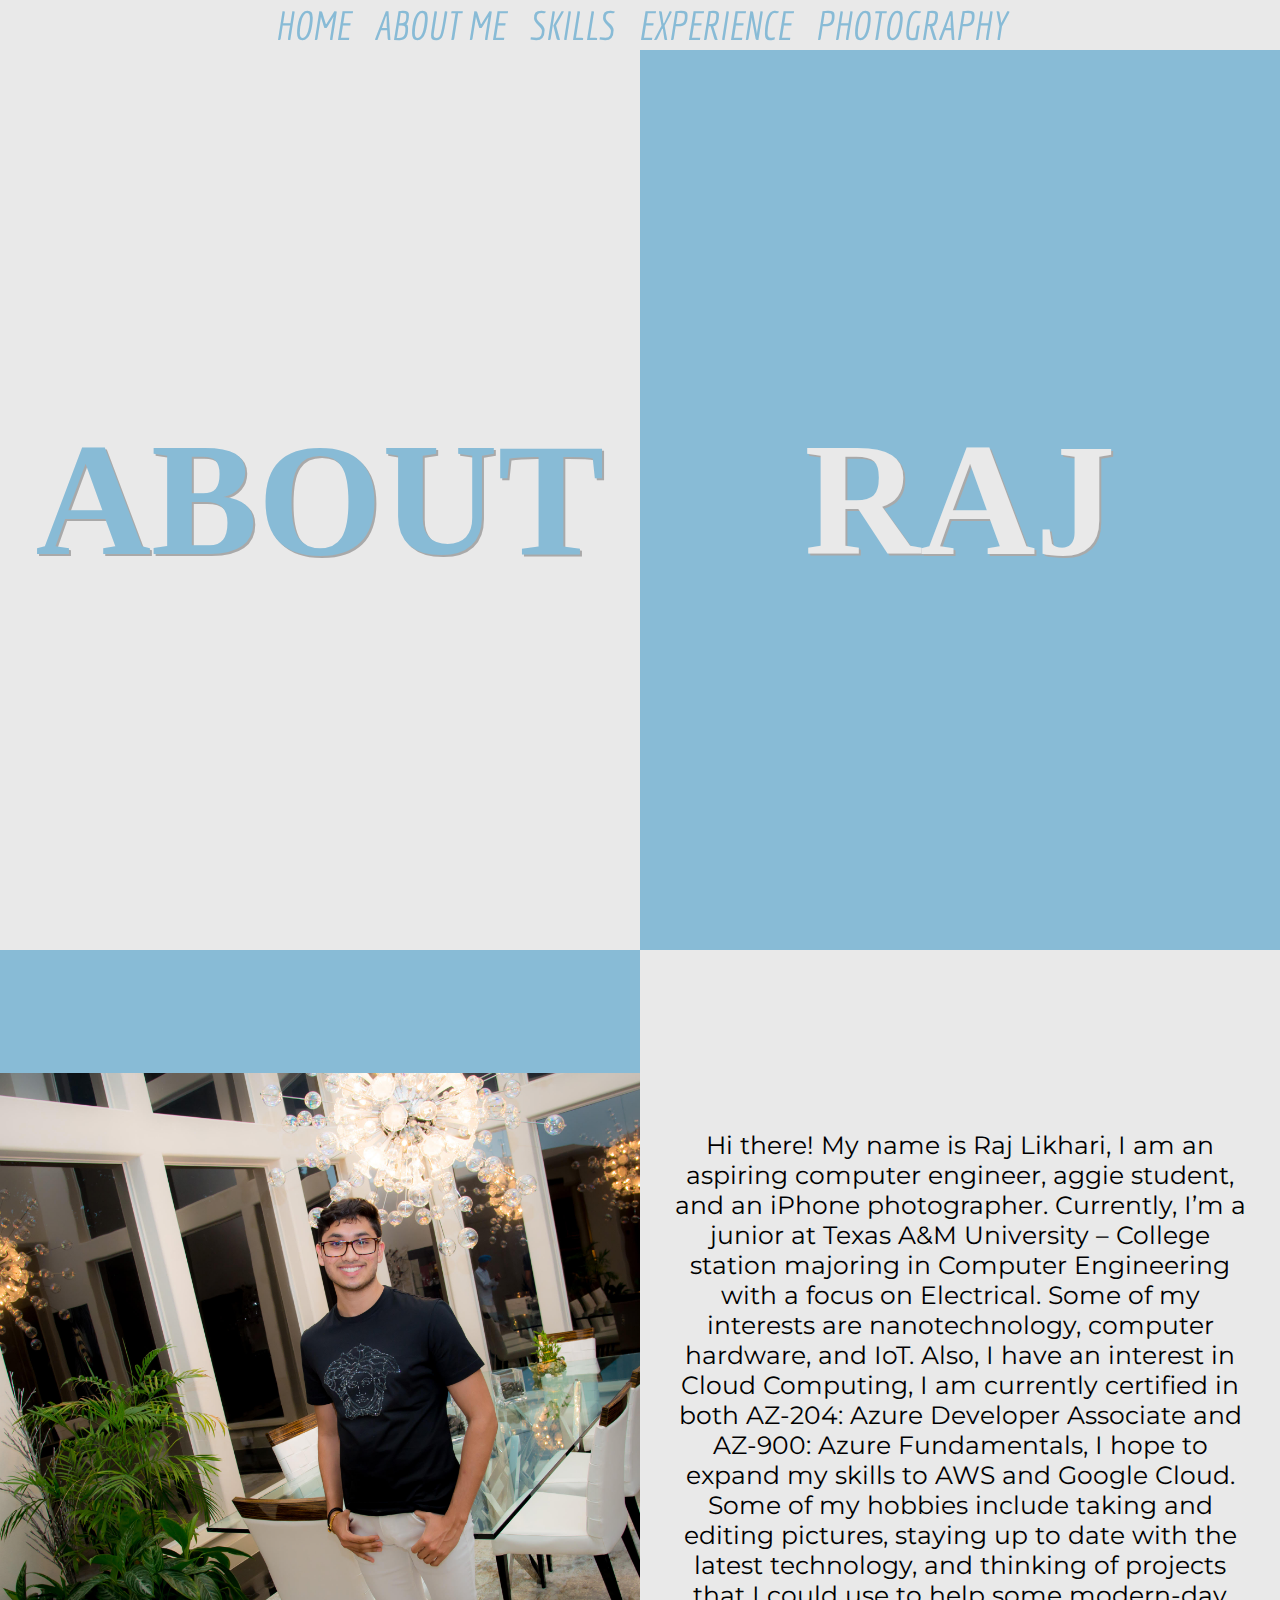
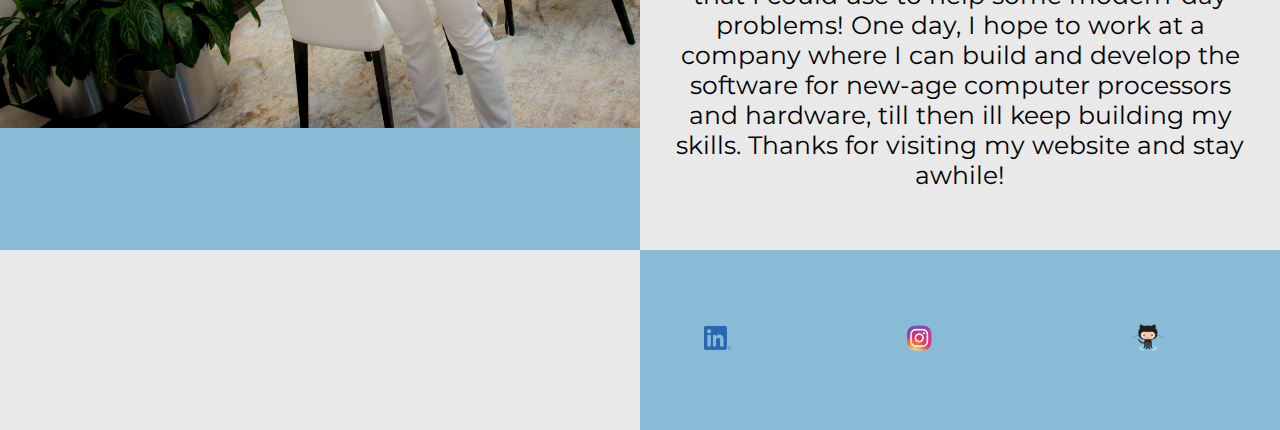
==== About-Me.html @ d7bf0735 "Inital Commit" ====
<!DOCTYPE html>
<head>
    <link href="./About-Me.css" type="text/css" rel="stylesheet">
    <link rel="preconnect" href="https://fonts.gstatic.com">
	<link href="https://fonts.googleapis.com/css2?family=Economica&display=swap" rel="stylesheet">
	<link href="https://fonts.googleapis.com/css2?family=Montserrat&display=swap" rel="stylesheet">
	<link rel="icon" href="./Images/favicon_io/favicon.ico">
	<link rel="stylesheet" href="https://unpkg.com/aos@next/dist/aos.css" />
	<meta charset="utf-8"/>
	<title>About Raj Likhari</title>
</head>


<!--This is the flipping menu bar-->
<ul class="block-menu">
	<li><a href="./index.html" class="three-d">
		HOME
		<span aria-hidden="true" class="three-d-box">
			<span class="front">HOME</span>
			<span class="back">HOME</span>
		</span>
	</a></li>
	<li><a href="./About-Me.html" class="three-d">
		ABOUT ME
		<span aria-hidden="true" class="three-d-box">
			<span class="front">ABOUT ME</span>
			<span class="back">ABOUT ME</span>
		</span>
	</a></li>
	<li><a href="./Skills.html" class="three-d">
		SKILLS
		<span aria-hidden="true" class="three-d-box">
			<span class="front">SKILLS</span>
			<span class="back">SKILLS</span>
		</span>
	</a></li>
	<li><a href="./Exp.html" class="three-d">
		EXPERIENCE
		<span aria-hidden="true" class="three-d-box">
			<span class="front">EXPERIENCE</span>
			<span class="back">EXPERIENCE</span>
		</span>
    </a></li>
    <li><a href="./Photo.html" class="three-d">
		PHOTOGRAPHY
		<span aria-hidden="true" class="three-d-box">
			<span class="front">PHOTOGRAPHY</span>
			<span class="back">PHOTOGRAPHY</span>
		</span>
	</a></li>
</ul>
<body>
	<script src="https://unpkg.com/aos@next/dist/aos.js"></script>
	<script>
	  AOS.init();
	  setTimeout(function () { AOS.init(); }, 1000);
	  </script>
<!--Grid Creation-->
<div class="aboutme-container">
	<div class="page1">
	<!--Header-->
		<div class="intro-container">
			<div class="left-container">
				<h1>ABOUT</h1>
			</div>
			<div class="right-container">
				<h1>RAJ</h1>
			</div>
		</div>
	</div>
	<div class="page2">
	<!--About Me Section-->
		<div class="content-container">
			<div class="left-content-container">
				<img class="aboutmeslides" src="Images/RajL.jpg">
				<img class="aboutmeslides" src="Images/MnD.jpg">
				<img class="aboutmeslides" src="Images/RajnVaish.jpg">
			</div>
			<div class="right-content-container">
				<ul>
					<li data-aos="fade-left" id="right-content-header">About Me<li>				
					<li id="right-content-body">Hi there! My name is Raj Likhari, I am an aspiring computer engineer, aggie student, and an iPhone photographer. Currently, I’m a junior at Texas A&M University – College station majoring in Computer Engineering with a focus on Electrical. Some of my interests are nanotechnology, computer hardware, and IoT. Also, I have an interest in Cloud Computing, I am currently certified in both AZ-204: Azure Developer Associate and AZ-900: Azure Fundamentals, I hope to expand my skills to AWS and Google Cloud. Some of my hobbies include taking and editing pictures, staying up to date with the latest technology, and thinking of projects that I could use to help some modern-day problems! One day, I hope to work at a company where I can build and develop the software for new-age computer processors and hardware, till then ill keep building my skills. Thanks for visiting my website and stay awhile!</li>
				</ul>
			</div>
		</div>
	</div>
	<div class="page3">
		<div class="contact-container">
			<div class="left-contact-container">
				<h2 data-aos="fade-right" id="left-contact-header">Lets Connect!</h2>
			</div>
			<div class="right-contact-container">
				<a href="https://www.linkedin.com/in/rajlikhari"><img class="left-contact-png" src="./Images/linked.png"></a>
				<a href="https://www.instagram.com/sikhmemephotography/"><img class="left-contact-png" src="./Images/insta.png"></a>
				<a href="https://github.com/SikhMeme"><img class="left-contact-png" src="./Images/Octocat.png"></a>
			</div>
		</div>
	</div>
</div>
</body>

<!--Code to Run Images-->
<script>
    var slideIndex = 0;
        imageslider();

        function imageslider() {
            var i;
            var x = document.getElementsByClassName("aboutmeslides");
            for (i = 0; i < x.length; i++) {
            x[i].style.display = "none";
         }
        slideIndex++;
        if (slideIndex > x.length) {slideIndex = 1}
        x[slideIndex-1].style.display = "block";
        setTimeout(imageslider, 3000); // Change image every 4 seconds    
    }
    </script>
---- About-Me.css ----
*{
    margin: 0;
    padding: 0;
	box-sizing: border-box;
	scroll-behavior: smooth;
}

/*First Page*/
.aboutme-container{
	display: grid;
	grid-template-columns: 100%;
	grid-template-rows: repeat(2, 100vh) 20vh;
	height: 220vh;
	width: 100%;
}

.intro-container{
	display: flex;
	background-color: #eee;
	width: 100%;
	height: 100vh;
	position: absolute;
	justify-content: start;
	align-items: center;
}

.left-container{
	display: flex;
	width: 50%;
	height: 100%;
	background-color: #E9E9E9;
	justify-content: center;
	align-items: center;
	font-size: 80px;
	color: #88BBD6;
	text-shadow: 2px 2px #A9A9A9;
	
	
}

.right-container{
	display:flex;
	width: 50%;
	height: 100%;
	background-color:   #88BBD6;
	justify-content: center;
	align-items: center;
	font-size: 80px;
	color: #E9E9E9;
	text-shadow: 2px 2px #A9A9A9;
	
}

@media only screen and (max-width: 1000px){
	.left-container, .right-container{
		font-size: 40px;
	}	
}
@media only screen and (max-height: 700px){
	.left-container, .right-container{
		font-size: 30px;
	}	
}

/*Second Page*/
.content-container{
	display: flex;
	height: 100%;
	width: 100%;
	background-color: #eee;
	overflow: hidden;

}

.left-content-container{
	display: flex;
	height: 100%;
	width: 50%;
	background-color: #88BBd6;
	justify-content: center;
	align-items: center;
	
}

.left-content-container img{
	height: 90%;
	width: 90%;
	padding: 10px;
}

@media only screen and (max-width: 2000px){
	.left-content-container img{
		height: auto;
		width: 90%;
		padding: 10px;
	}
}

@media only screen and (max-height: 1500px){
	.left-content-container img{
		height: 75%;
		width: auto;
		padding-left: 10px;
	}
}


.right-content-container{
	display: flex;
	height: 100%;
	width: 50%;
	background-color: #E9E9E9;
	justify-content: center;
	text-align: center;
	overflow: auto;
}

.right-content-container li{
	list-style: none;
	padding-left: 30px;
	padding-right: 30px;
}

#right-content-header{
	font-family: 'Economica',sans-serif;
	font-size: 90px;
	text-decoration: underline;
	margin-bottom: 80px;
	margin-top: 20px;
}

#right-content-body{
	font-family: 'Montserrat',sans-serif;
	font-size: 30px;
}

@media only screen and (max-width: 1500px){
	#right-content-header{
		font-family: 'Economica',sans-serif;
		font-size: 70px;
		text-decoration: underline;
		margin-bottom: 80px;
		margin-top: 20px;
	}
	
	#right-content-body{
		font-family: 'Montserrat',sans-serif;
		font-size: 25px;
	}
	
}





/*This is the contact area*/
.contact-container{
	display: flex;
	height: 100%;
	width: 100%;
	justify-content: center;
	align-items: start;
}

.right-contact-container{
	display: flex;
	height: 100%;
	width: 50%;
	background-color: #88BBd6;
	align-items: center;
	justify-content: end;
}

.right-contact-container img{
	height: auto;
	width: 45%;
	position: relative;
	left: 35%;
	
}

.right-contact-container img:hover{
	height: auto;
	width: 55%;
	position: relative;
	left: 30%;
}

.left-contact-container{
	display: flex;
	height: 100%;
	width: 50%;
	background-color: #E9E9E9;
	align-items: center;
	justify-content: center;
	font-family: 'Economica', sans-serif;
	font-size: 50px;
	text-decoration: underline;
}	

#left-contact-header{
	font-weight: lighter;
}

@media only screen and (max-width: 1500px){
	.left-contact-container{
		display: flex;
		height: 100%;
		width: 50%;
		background-color: #E9E9E9;
		align-items: center;
		justify-content: center;
		font-family: 'Economica', sans-serif;
		font-size: 40px;
	}	
}

@media only screen and (max-height: 900px){
	.right-contact-container img{
		height: auto;
		width: 15%;
		position: relative;
		left: 35%;
	}
	.left-contact-container{
		display: flex;
		height: 100%;
		width: 50%;
		background-color: #E9E9E9;
		align-items: center;
		justify-content: center;
		font-family: 'Economica', sans-serif;
		font-size: 20px;
	}	

}



/*This is the Menu Bar*/
.block-menu {
	display: block;
    background:  #E9E9E9;
    width: auto;
	text-align: center;
}

.block-menu li {
	display: inline-block;
}

.block-menu li a {
	color: black;
	display: block;
	text-decoration: none;
	font-family: 'Economica', sans-serif;
	text-transform: uppercase;
	overflow: visible;
	line-height: 20px;
	font-size: 40px;
    padding: 15px 10px;
    font-weight: 500;
    font-style: italic;
}

/* animation domination */
.three-d {
	perspective: 200px;
	transition: all .07s linear;
	position: relative;
	cursor: pointer;
}
	/* complete the animation! */
	.three-d:hover .three-d-box, 
	.three-d:focus .three-d-box {
		transform: translateZ(-25px) rotateX(90deg);
	}

.three-d-box {
	transition: all .3s ease-out;
	transform: translatez(-25px);
	transform-style: preserve-3d;
	pointer-events: none;
	position: absolute;
	top: 0;
	left: 0;
	display: block;
	width: 100%;
	height: 100%;
}

.front {
	transform: rotatex(0deg) translatez(25px);
}

.back {
	transform: rotatex(-90deg) translatez(25px);
	color: black;
}

.front, .back {
	display: block;
	width: 100%;
	height: 100%;
	position: absolute;
	top: 0;
	left: 0;
	background: #E9E9E9;
	padding: 15px 10px;
	color: #88BBD6;
	pointer-events: none;
    box-sizing: border-box;
}
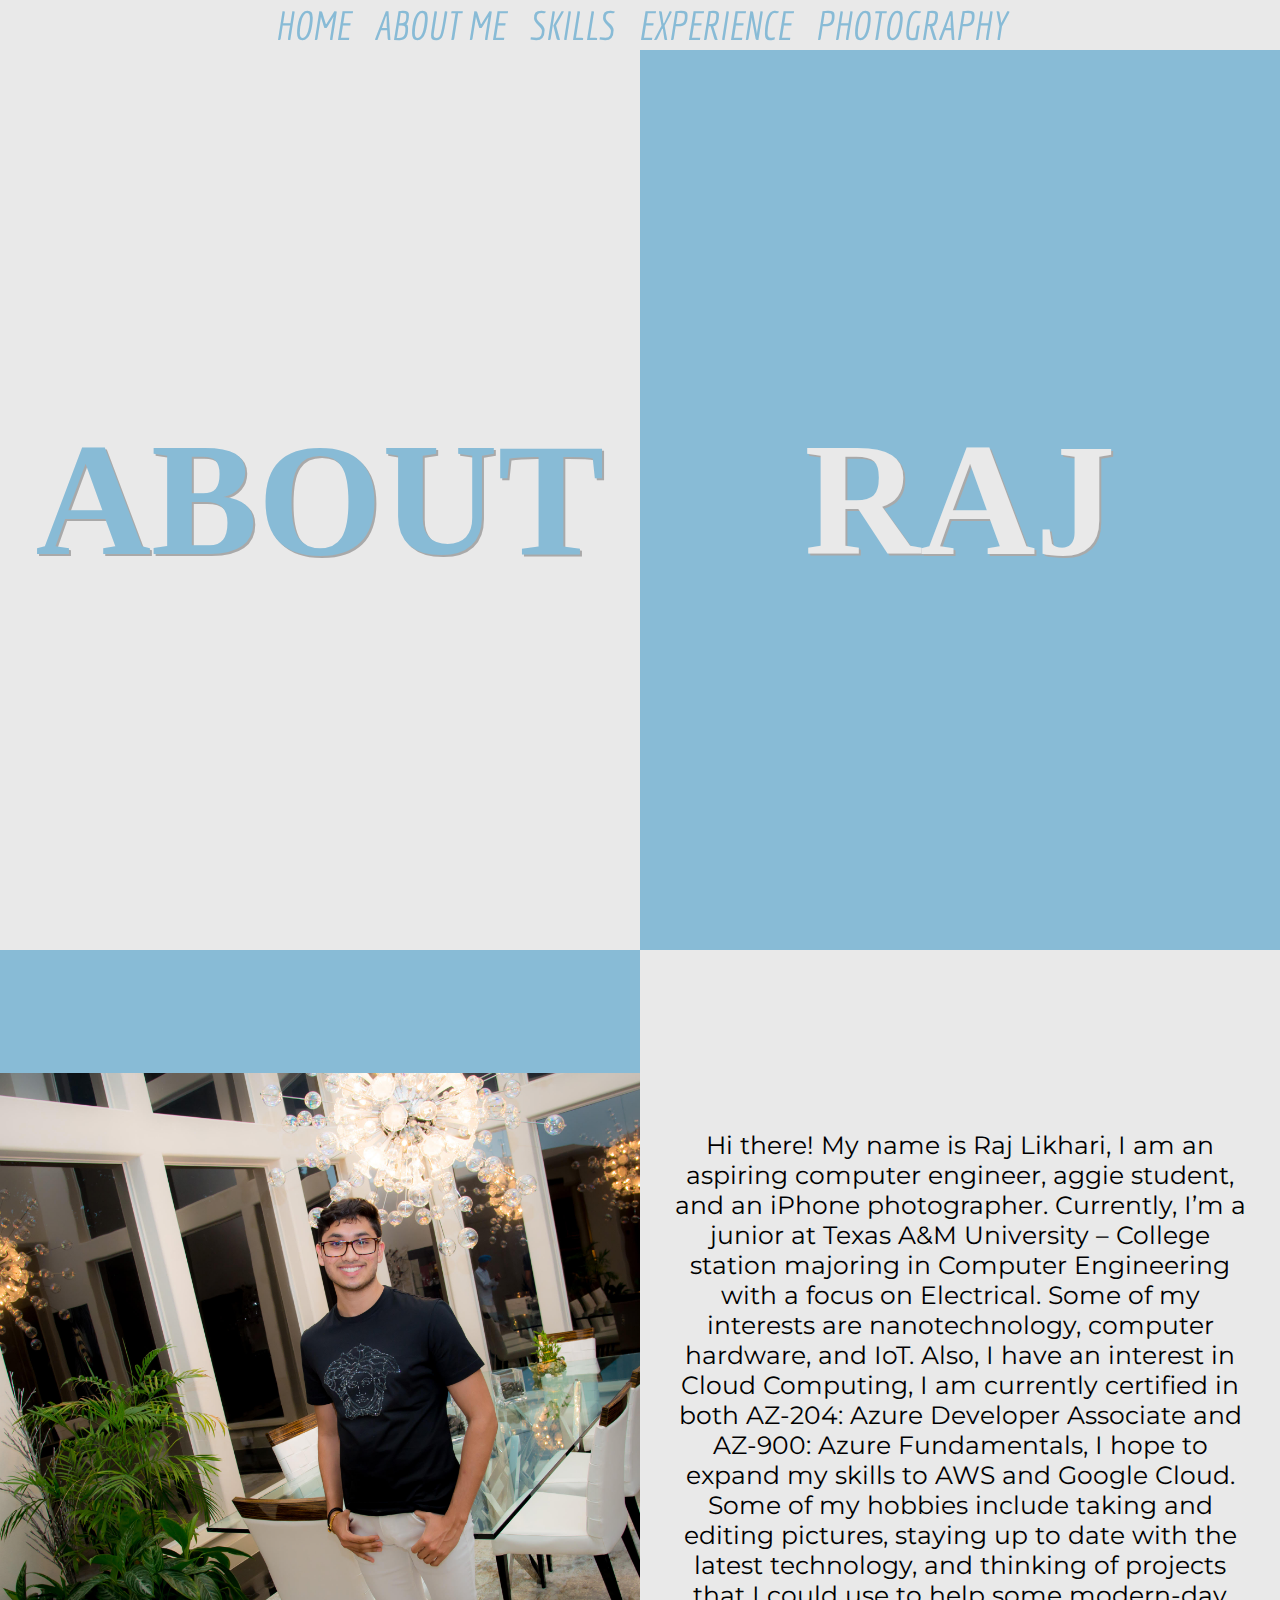
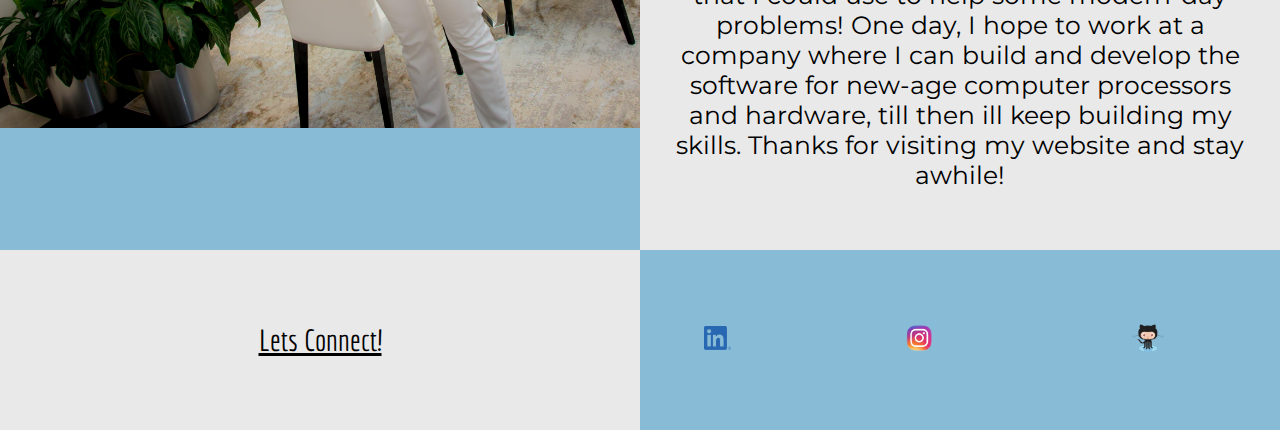
==== commit c6e5bc12: "Third Commit" ====
--- a/About-Me.html
+++ b/About-Me.html
@@ -87,7 +87,7 @@
 	<div class="page3">
 		<div class="contact-container">
 			<div class="left-contact-container">
-				<h2 data-aos="fade-right" id="left-contact-header">Lets Connect!</h2>
+				<h2 id="left-contact-header">Lets Connect!</h2>
 			</div>
 			<div class="right-contact-container">
 				<a href="https://www.linkedin.com/in/rajlikhari"><img class="left-contact-png" src="./Images/linked.png"></a>
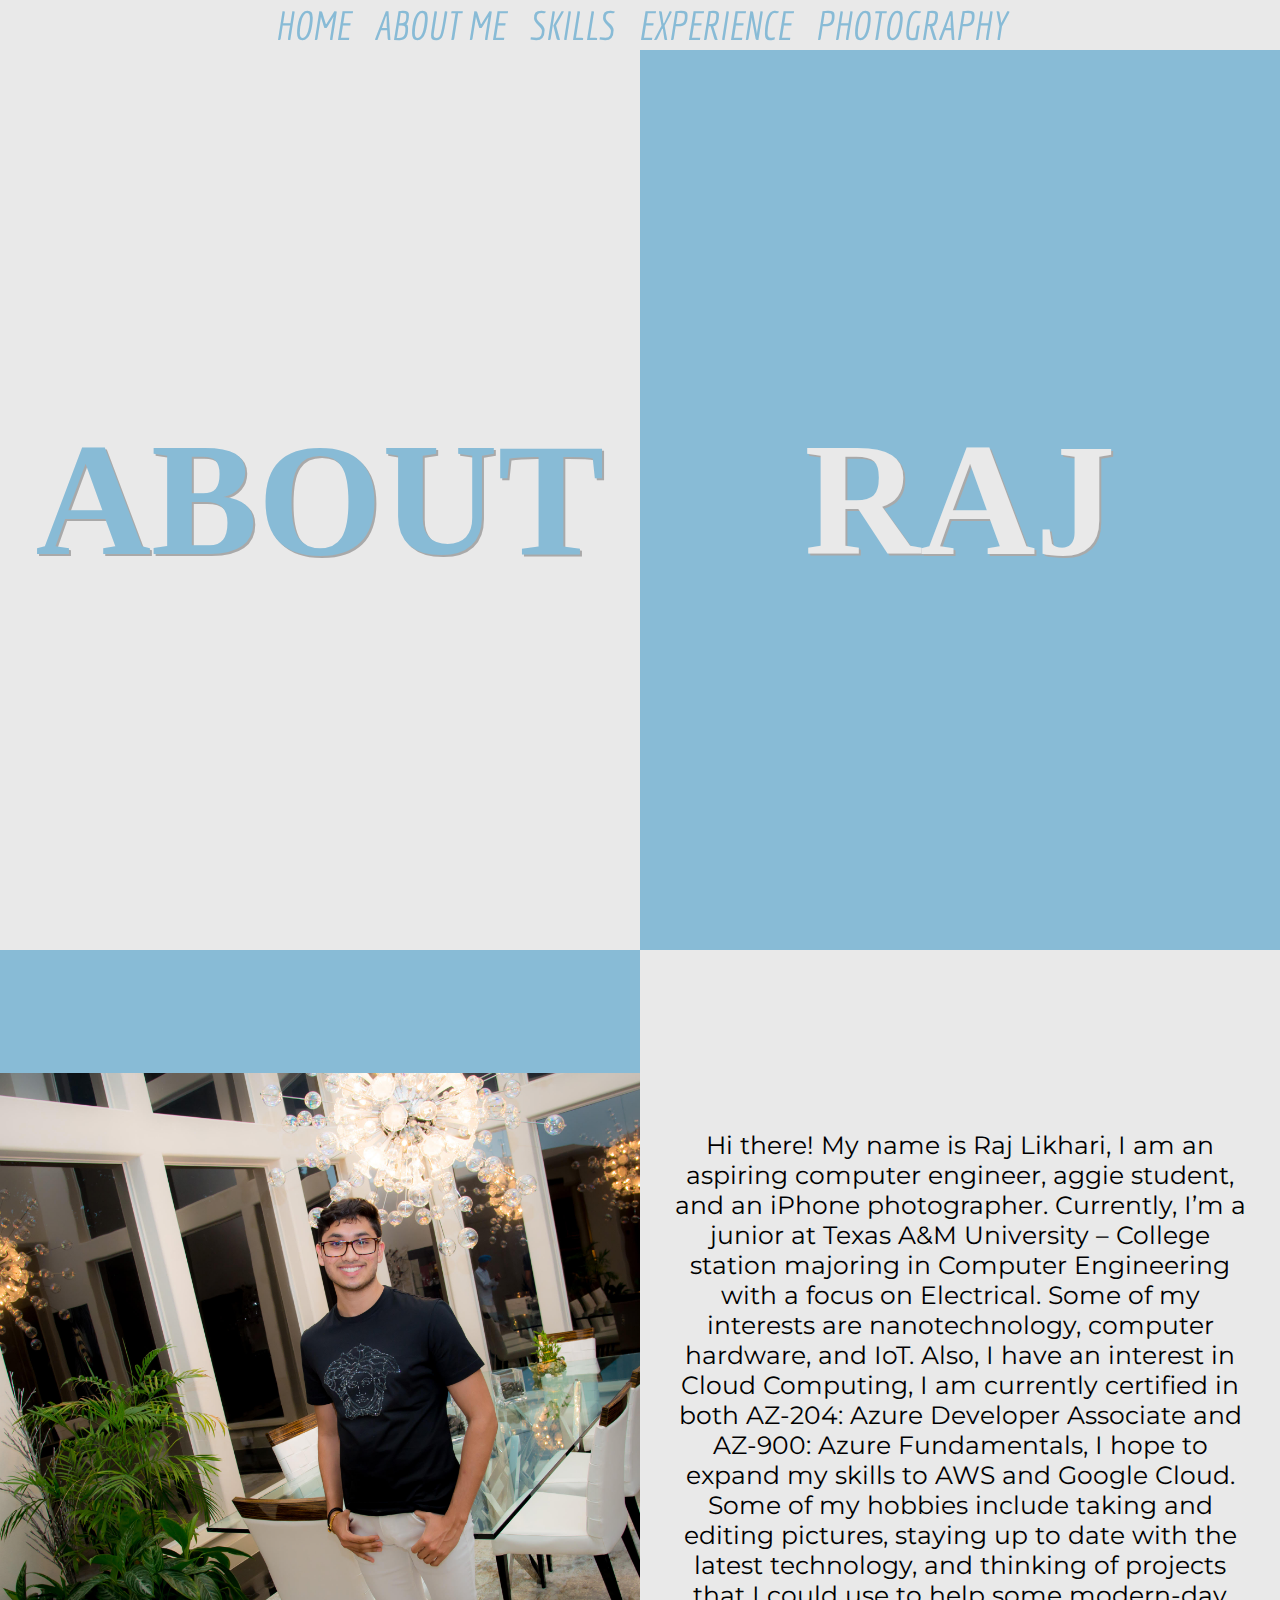
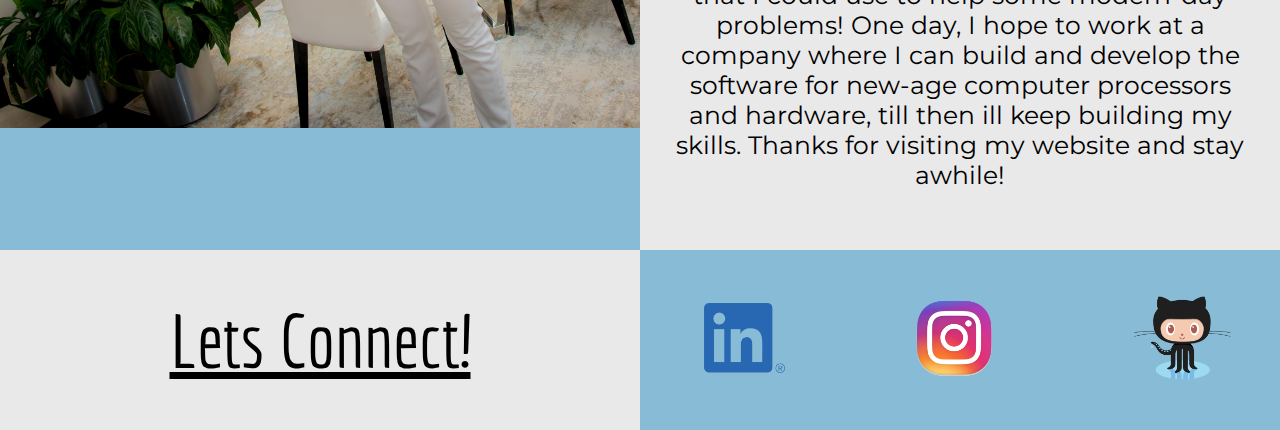
==== commit dfe61ff3: "Mobile Additions" ====
--- a/About-Me.html
+++ b/About-Me.html
@@ -7,6 +7,7 @@
 	<link rel="icon" href="./Images/favicon_io/favicon.ico">
 	<link rel="stylesheet" href="https://unpkg.com/aos@next/dist/aos.css" />
 	<meta charset="utf-8"/>
+	<script type="text/javascript" src="./MobileCode.js"></script>
 	<title>About Raj Likhari</title>
 </head>
 
@@ -113,7 +114,7 @@
         slideIndex++;
         if (slideIndex > x.length) {slideIndex = 1}
         x[slideIndex-1].style.display = "block";
-        setTimeout(imageslider, 3000); // Change image every 4 seconds    
+        setTimeout(imageslider, 5000); // Change image every 4 seconds    
     }
     </script>
 
--- a/About-Me.css
+++ b/About-Me.css
@@ -202,40 +202,6 @@
 #left-contact-header{
 	font-weight: lighter;
 }
-
-@media only screen and (max-width: 1500px){
-	.left-contact-container{
-		display: flex;
-		height: 100%;
-		width: 50%;
-		background-color: #E9E9E9;
-		align-items: center;
-		justify-content: center;
-		font-family: 'Economica', sans-serif;
-		font-size: 40px;
-	}	
-}
-
-@media only screen and (max-height: 900px){
-	.right-contact-container img{
-		height: auto;
-		width: 15%;
-		position: relative;
-		left: 35%;
-	}
-	.left-contact-container{
-		display: flex;
-		height: 100%;
-		width: 50%;
-		background-color: #E9E9E9;
-		align-items: center;
-		justify-content: center;
-		font-family: 'Economica', sans-serif;
-		font-size: 20px;
-	}	
-
-}
-
 
 
 /*This is the Menu Bar*/
